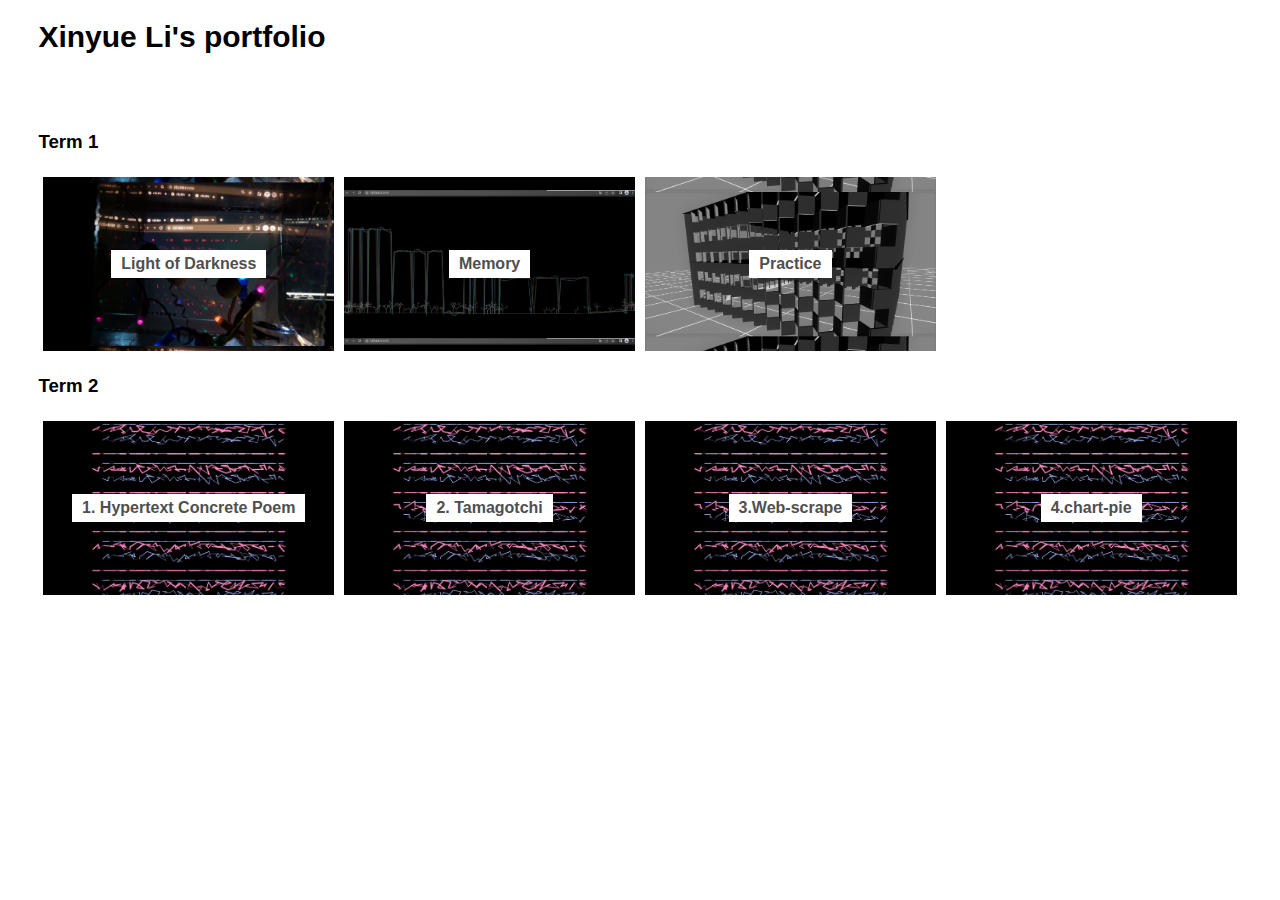
==== portfolio-Xinyue Li/index.html @ 25bc2fce "Add files via upload" ====
<!DOCTYPE html>
<html>
    <head>
        <meta charset="UTF-8">

        <!-- meta viewport tag needed to make site responsive on mobile devices https://developer.mozilla.org/en-US/docs/Web/HTML/Viewport_meta_tag -->
        <meta name="viewport" content="width=device-width, initial-scale=1" />

        <title>WCC Portfolio</title>

        <link rel="stylesheet" href="./css/style.css">

    </head>
    <body>

        <header>
            <h1>Xinyue Li's portfolio</h1>

        </header>

        <main>
            <h3>Term 1</h3>
            <section class="flex-container">
                <div class="flex-item"> 
                    <b1>    
                    <a href="./html-demo-page">
                        <h4>Light of Darkness</h4>
                    </a>
                    </b1>    
                </div>

                
                <div class="flex-item"> 
                    <b2>               
                    <a href="./html-demo-page copy">
                        <h4>Memory </h4>
                    </a>
                    </b2>    
                </div>

                <div class="flex-item"> 
                    <b7>
                    <a href="https://leilaxy.github.io/sunflowe/">
                        <h4>Practice</h4>
                    </a>
                    </b7>
                </div>
            </section>

            <h3>Term 2</h3>
            <section class="flex-container">

                <div class="flex-item"> 
                    <b3>
                    <a href="https://leilaxy.github.io/week1-poem/">
                        <h4>1. Hypertext Concrete Poem</h4>
                    </a>
                    </b3>
                </div>
         
                <div class="flex-item"> 
                    <b4>
                    <a href="https://leilaxy.github.io/week2_Tamagotchi/">
                        <h4>2. Tamagotchi </h4>
                    </a>
                    </b4>
                </div>

                <div class="flex-item"> 
                    <b5>
                    <a href="https://github.com/Leilaxy/Leilaxy.github.io/tree/main/web-scrape">
                        <h4>3.Web-scrape</h4>
                    </a>
                    </b5>
                </div>

                <div class="flex-item"> 
                    <b6>
                    <a href="https://leilaxy.github.io/week4-chart-pie/chart-pie/">
                        <h4>4.chart-pie</h4>
                    </a>
                    </b6>
                </div>

                    <!-- Keep adding per week -->

                
            </section> 

        </main>
        <footer>
           <!-- normally information like contact details etc  -->
           <!-- read more about semantic HTML https://www.w3schools.com/html/html5_semantic_elements.asp -->
           
        </footer>

    </body>
</html>
---- portfolio-Xinyue Li/css/style.css ----
/*This is a comment in CSS*/

body{
    font-family: Verdana, sans-serif;
    margin: 0;
}

h1{
    font-size: 30px;
    
}

p{
    font-size: 16px;
}

header{
    padding:0 3%;
}

main{
    width:100%;
    max-width:1400px; /* means it won't be larger than 1200px on larger screens */
    box-sizing: border-box;
    margin: 0 auto;
    padding: 3%;

}

footer{
    width:100%;
    min-height:100px;
}


/* Flex layouts are one of the easier ways to style responsive layouts that work on all devices */
/* https://developer.mozilla.org/en-US/docs/Learn/CSS/CSS_layout/Flexbox */

.flex-container{
    display: flex; /* all children will now be flex items */
    flex-direction: row; /* other option is column */
    flex-wrap: wrap; /* means the children will wrap to a new line */
}

.flex-item{
    display: flex;
    /* the following three items can be put on one line: https://developer.mozilla.org/en-US/docs/Web/CSS/flex */
    flex-grow: 0;
    flex-shrink: 0;
    flex-basis: 25%; /*width of the box, take up a quarter of the parent's size*/
    box-sizing: border-box; /*this means that we can add padding, line below, and still only take 25% width of parent*/
    padding: 5px;
}

.flex-item a{
    display: flex;
    width: 100%;
    height: 0;
    padding: 30% 0;
    /* background-image: url(20230213112033.png); change the image to one of you choice */
    background-position: center;
    background-size: 100%;
    justify-content: center;
    align-items: center;
    text-align: center;
    text-decoration: none;
    color:#4f4f4f;
    transition: all 0.2s; /* CSS transitions https://developer.mozilla.org/en-US/docs/Web/CSS/CSS_Transitions/Using_CSS_transitions */
}

.flex-item b1{
    display: flex;
    width: 100%;
    height: 0;
    padding: 30% 0;
    background-image: url(DSCF4108.jpg); /*change the image to one of you choice */
    background-position: center;
    background-size: 100%;
    justify-content: center;
    align-items: center;
    text-align: center;
    text-decoration: none;
    color:#4f4f4f;
    transition: all 0.2s; /* CSS transitions https://developer.mozilla.org/en-US/docs/Web/CSS/CSS_Transitions/Using_CSS_transitions */
}

.flex-item b2{
    display: flex;
    width: 100%;
    height: 0;
    padding: 30% 0;
    background-image: url(b987da02cb61ef5fb91588a2c345040.png); /*change the image to one of you choice */
    background-position: center;
    background-size: 100%;
    justify-content: center;
    align-items: center;
    text-align: center;
    text-decoration: none;
    color:#4f4f4f;
    transition: all 0.2s; /* CSS transitions https://developer.mozilla.org/en-US/docs/Web/CSS/CSS_Transitions/Using_CSS_transitions */
}

.flex-item b3{
    display: flex;
    width: 100%;
    height: 0;
    padding: 30% 0;
    background-image: url(c302926191288de47d9c4d169e652a9.png); /*change the image to one of you choice */
    background-position: center;
    background-size: 100%;
    justify-content: center;
    align-items: center;
    text-align: center;
    text-decoration: none;
    color:#4f4f4f;
    transition: all 0.2s; /* CSS transitions https://developer.mozilla.org/en-US/docs/Web/CSS/CSS_Transitions/Using_CSS_transitions */
}

.flex-item b4{
    display: flex;
    width: 100%;
    height: 0;
    padding: 30% 0;
    background-image: url(c302926191288de47d9c4d169e652a9.png); /*change the image to one of you choice */
    background-position: center;
    background-size: 100%;
    justify-content: center;
    align-items: center;
    text-align: center;
    text-decoration: none;
    color:#4f4f4f;
    transition: all 0.2s; /* CSS transitions https://developer.mozilla.org/en-US/docs/Web/CSS/CSS_Transitions/Using_CSS_transitions */
}

.flex-item b5{
    display: flex;
    width: 100%;
    height: 0;
    padding: 30% 0;
    background-image: url(c302926191288de47d9c4d169e652a9.png); /*change the image to one of you choice */
    background-position: center;
    background-size: 100%;
    justify-content: center;
    align-items: center;
    text-align: center;
    text-decoration: none;
    color:#4f4f4f;
    transition: all 0.2s; /* CSS transitions https://developer.mozilla.org/en-US/docs/Web/CSS/CSS_Transitions/Using_CSS_transitions */
}
.flex-item b6{
    display: flex;
    width: 100%;
    height: 0;
    padding: 30% 0;
    background-image: url(c302926191288de47d9c4d169e652a9.png); /*change the image to one of you choice */
    background-position: center;
    background-size: 100%;
    justify-content: center;
    align-items: center;
    text-align: center;
    text-decoration: none;
    color:#4f4f4f;
    transition: all 0.2s; /* CSS transitions https://developer.mozilla.org/en-US/docs/Web/CSS/CSS_Transitions/Using_CSS_transitions */
}

.flex-item b7{
    display: flex;
    width: 100%;
    height: 0;
    padding: 30% 0;
    background-image: url(20230213231118.png); /*change the image to one of you choice */
    background-position: center;
    background-size: 100%;
    justify-content: center;
    align-items: center;
    text-align: center;
    text-decoration: none;
    color:#4f4f4f;
    transition: all 0.2s; /* CSS transitions https://developer.mozilla.org/en-US/docs/Web/CSS/CSS_Transitions/Using_CSS_transitions */
}

/* want a different background image for each project? */
/* try give each a tag a unique id in your HTML and then set different background images here*/
/* EXAMPLE CSS: won't work if you just un-comment this:*/
/* .flex-item a#my-special-id{
    background-image: url(../assets/images/custom-image-name.jpeg); 
} */


.flex-item a:hover{
    color:#bbbbbb;
    background-size: 120%;
}
.flex-item b1:hover{
    color:#bbbbbb;
    background-size: 120%;
}
.flex-item b2:hover{
    color:#bbbbbb;
    background-size: 120%;
}
.flex-item b3:hover{
    color:#bbbbbb;
    background-size: 120%;
}
.flex-item b4:hover{
    color:#bbbbbb;
    background-size: 120%;
}
.flex-item b5:hover{
    color:#bbbbbb;
    background-size: 120%;
}
.flex-item b6:hover{
    color:#bbbbbb;
    background-size: 120%;
}


.flex-item h4{
   margin:10px;
   background-color: white;
   padding:5px 10px;
}


/* Media Queries for responsive design */

/* Un-comment the body background-colors to see bold debug color change between screen sizes */

/* Extra large */
@media screen and (max-width: 1200px) {
    /* body {
      background-color: rgb(0, 255, 162);
    } */

    .flex-item{
        flex-basis: 33.33%; /*width of the box, take up a quarter of the parent's size*/
    }
}

/* Large */
@media screen and (max-width: 992px) {
    /* body {
      background-color: rgb(255, 81, 0);
    } */

}

/* Medium */
@media screen and (max-width: 768px) {
    /* body {
      background-color: rgb(255, 0, 191);
    } */

    .flex-item{
        flex-basis: 50%; /*width of the box, take up a quarter of the parent's size*/
    }
}

/* Small */
@media screen and (max-width: 576px) {
    /* body {
      background-color: blue;
    } */

    .flex-item{
        flex-basis: 100%; /*width of the box, take up a quarter of the parent's size*/
    }
}
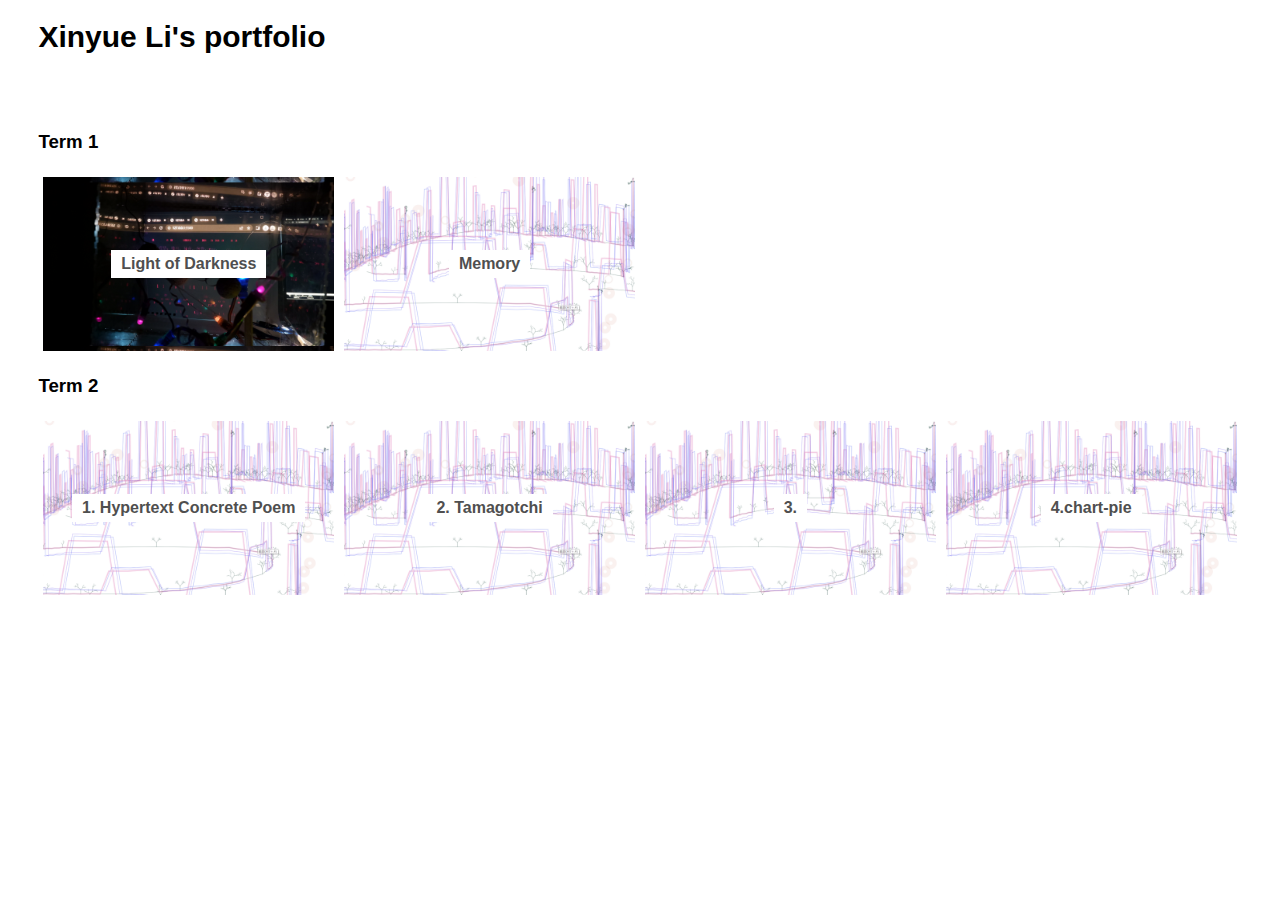
==== commit b51bab67: "Add files via upload" ====
--- a/portfolio-Xinyue Li/index.html
+++ b/portfolio-Xinyue Li/index.html
@@ -22,28 +22,15 @@
             <h3>Term 1</h3>
             <section class="flex-container">
                 <div class="flex-item"> 
-                    <b1>    
                     <a href="./html-demo-page">
                         <h4>Light of Darkness</h4>
                     </a>
-                    </b1>    
-                </div>
-
-                
-                <div class="flex-item"> 
-                    <b2>               
-                    <a href="./html-demo-page copy">
-                        <h4>Memory </h4>
-                    </a>
-                    </b2>    
                 </div>
 
                 <div class="flex-item"> 
-                    <b7>
-                    <a href="https://leilaxy.github.io/sunflowe/">
-                        <h4>Practice</h4>
-                    </a>
-                    </b7>
+                    <b href="./html-demo-page copy">
+                        <h4>Memory </h4>
+                    </b>
                 </div>
             </section>
 
@@ -51,35 +38,27 @@
             <section class="flex-container">
 
                 <div class="flex-item"> 
-                    <b3>
-                    <a href="https://leilaxy.github.io/week1-poem/">
+                    <c href="https://leilaxy.github.io/week1-poem/">
                         <h4>1. Hypertext Concrete Poem</h4>
-                    </a>
-                    </b3>
+                    </c>
                 </div>
          
                 <div class="flex-item"> 
-                    <b4>
-                    <a href="https://leilaxy.github.io/week2_Tamagotchi/">
+                    <d href="https://leilaxy.github.io/week2_Tamagotchi/">
                         <h4>2. Tamagotchi </h4>
-                    </a>
-                    </b4>
+                    </d>
                 </div>
 
                 <div class="flex-item"> 
-                    <b5>
-                    <a href="https://github.com/Leilaxy/Leilaxy.github.io/tree/main/web-scrape">
-                        <h4>3.Web-scrape</h4>
-                    </a>
-                    </b5>
+                    <e href="#">
+                        <h4>3.</h4>
+                    </e>
                 </div>
 
                 <div class="flex-item"> 
-                    <b6>
-                    <a href="https://leilaxy.github.io/week4-chart-pie/chart-pie/">
+                    <f href="https://leilaxy.github.io/week4-chart-pie/chart-pie/">
                         <h4>4.chart-pie</h4>
-                    </a>
-                    </b6>
+                    </f>
                 </div>
 
                     <!-- Keep adding per week -->
--- a/portfolio-Xinyue Li/css/style.css
+++ b/portfolio-Xinyue Li/css/style.css
@@ -58,22 +58,6 @@
     width: 100%;
     height: 0;
     padding: 30% 0;
-    /* background-image: url(20230213112033.png); change the image to one of you choice */
-    background-position: center;
-    background-size: 100%;
-    justify-content: center;
-    align-items: center;
-    text-align: center;
-    text-decoration: none;
-    color:#4f4f4f;
-    transition: all 0.2s; /* CSS transitions https://developer.mozilla.org/en-US/docs/Web/CSS/CSS_Transitions/Using_CSS_transitions */
-}
-
-.flex-item b1{
-    display: flex;
-    width: 100%;
-    height: 0;
-    padding: 30% 0;
     background-image: url(DSCF4108.jpg); /*change the image to one of you choice */
     background-position: center;
     background-size: 100%;
@@ -85,91 +69,92 @@
     transition: all 0.2s; /* CSS transitions https://developer.mozilla.org/en-US/docs/Web/CSS/CSS_Transitions/Using_CSS_transitions */
 }
 
-.flex-item b2{
-    display: flex;
-    width: 100%;
-    height: 0;
-    padding: 30% 0;
-    background-image: url(b987da02cb61ef5fb91588a2c345040.png); /*change the image to one of you choice */
-    background-position: center;
-    background-size: 100%;
-    justify-content: center;
-    align-items: center;
-    text-align: center;
-    text-decoration: none;
-    color:#4f4f4f;
-    transition: all 0.2s; /* CSS transitions https://developer.mozilla.org/en-US/docs/Web/CSS/CSS_Transitions/Using_CSS_transitions */
-}
-
-.flex-item b3{
-    display: flex;
-    width: 100%;
-    height: 0;
-    padding: 30% 0;
-    background-image: url(c302926191288de47d9c4d169e652a9.png); /*change the image to one of you choice */
-    background-position: center;
-    background-size: 100%;
-    justify-content: center;
-    align-items: center;
-    text-align: center;
-    text-decoration: none;
-    color:#4f4f4f;
-    transition: all 0.2s; /* CSS transitions https://developer.mozilla.org/en-US/docs/Web/CSS/CSS_Transitions/Using_CSS_transitions */
-}
-
-.flex-item b4{
-    display: flex;
-    width: 100%;
-    height: 0;
-    padding: 30% 0;
-    background-image: url(c302926191288de47d9c4d169e652a9.png); /*change the image to one of you choice */
-    background-position: center;
-    background-size: 100%;
-    justify-content: center;
-    align-items: center;
-    text-align: center;
-    text-decoration: none;
-    color:#4f4f4f;
-    transition: all 0.2s; /* CSS transitions https://developer.mozilla.org/en-US/docs/Web/CSS/CSS_Transitions/Using_CSS_transitions */
-}
-
-.flex-item b5{
-    display: flex;
-    width: 100%;
-    height: 0;
-    padding: 30% 0;
-    background-image: url(c302926191288de47d9c4d169e652a9.png); /*change the image to one of you choice */
-    background-position: center;
-    background-size: 100%;
-    justify-content: center;
-    align-items: center;
-    text-align: center;
-    text-decoration: none;
-    color:#4f4f4f;
-    transition: all 0.2s; /* CSS transitions https://developer.mozilla.org/en-US/docs/Web/CSS/CSS_Transitions/Using_CSS_transitions */
-}
-.flex-item b6{
-    display: flex;
-    width: 100%;
-    height: 0;
-    padding: 30% 0;
-    background-image: url(c302926191288de47d9c4d169e652a9.png); /*change the image to one of you choice */
-    background-position: center;
-    background-size: 100%;
-    justify-content: center;
-    align-items: center;
-    text-align: center;
-    text-decoration: none;
-    color:#4f4f4f;
-    transition: all 0.2s; /* CSS transitions https://developer.mozilla.org/en-US/docs/Web/CSS/CSS_Transitions/Using_CSS_transitions */
-}
-
-.flex-item b7{
-    display: flex;
-    width: 100%;
-    height: 0;
-    padding: 30% 0;
-    background-image: url(20230213231118.png); /*change the image to one of you choice */
+.flex-item b{
+    display: flex;
+    width: 100%;
+    height: 0;
+    padding: 30% 0;
+    background-image: url(20230213112033.png); /*change the image to one of you choice */
+    background-position: center;
+    background-size: 100%;
+    justify-content: center;
+    align-items: center;
+    text-align: center;
+    text-decoration: none;
+    color:#4f4f4f;
+    transition: all 0.2s; /* CSS transitions https://developer.mozilla.org/en-US/docs/Web/CSS/CSS_Transitions/Using_CSS_transitions */
+}
+
+.flex-item c{
+    display: flex;
+    width: 100%;
+    height: 0;
+    padding: 30% 0;
+    background-image: url(20230213112033.png); /*change the image to one of you choice */
+    background-position: center;
+    background-size: 100%;
+    justify-content: center;
+    align-items: center;
+    text-align: center;
+    text-decoration: none;
+    color:#4f4f4f;
+    transition: all 0.2s; /* CSS transitions https://developer.mozilla.org/en-US/docs/Web/CSS/CSS_Transitions/Using_CSS_transitions */
+}
+
+.flex-item d{
+    display: flex;
+    width: 100%;
+    height: 0;
+    padding: 30% 0;
+    background-image: url(20230213112033.png); /*change the image to one of you choice */
+    background-position: center;
+    background-size: 100%;
+    justify-content: center;
+    align-items: center;
+    text-align: center;
+    text-decoration: none;
+    color:#4f4f4f;
+    transition: all 0.2s; /* CSS transitions https://developer.mozilla.org/en-US/docs/Web/CSS/CSS_Transitions/Using_CSS_transitions */
+}
+
+.flex-item e{
+    display: flex;
+    width: 100%;
+    height: 0;
+    padding: 30% 0;
+    background-image: url(20230213112033.png); /*change the image to one of you choice */
+    background-position: center;
+    background-size: 100%;
+    justify-content: center;
+    align-items: center;
+    text-align: center;
+    text-decoration: none;
+    color:#4f4f4f;
+    transition: all 0.2s; /* CSS transitions https://developer.mozilla.org/en-US/docs/Web/CSS/CSS_Transitions/Using_CSS_transitions */
+}
+
+.flex-item f{
+    display: flex;
+    width: 100%;
+    height: 0;
+    padding: 30% 0;
+    background-image: url(20230213112033.png); /*change the image to one of you choice */
+    background-position: center;
+    background-size: 100%;
+    justify-content: center;
+    align-items: center;
+    text-align: center;
+    text-decoration: none;
+    color:#4f4f4f;
+    transition: all 0.2s; /* CSS transitions https://developer.mozilla.org/en-US/docs/Web/CSS/CSS_Transitions/Using_CSS_transitions */
+}
+
+.flex-item g{
+    display: flex;
+    width: 100%;
+    height: 0;
+    padding: 30% 0;
+    background-image: url(20230213112033.png); /*change the image to one of you choice */
     background-position: center;
     background-size: 100%;
     justify-content: center;
@@ -192,31 +177,6 @@
     color:#bbbbbb;
     background-size: 120%;
 }
-.flex-item b1:hover{
-    color:#bbbbbb;
-    background-size: 120%;
-}
-.flex-item b2:hover{
-    color:#bbbbbb;
-    background-size: 120%;
-}
-.flex-item b3:hover{
-    color:#bbbbbb;
-    background-size: 120%;
-}
-.flex-item b4:hover{
-    color:#bbbbbb;
-    background-size: 120%;
-}
-.flex-item b5:hover{
-    color:#bbbbbb;
-    background-size: 120%;
-}
-.flex-item b6:hover{
-    color:#bbbbbb;
-    background-size: 120%;
-}
-
 
 .flex-item h4{
    margin:10px;
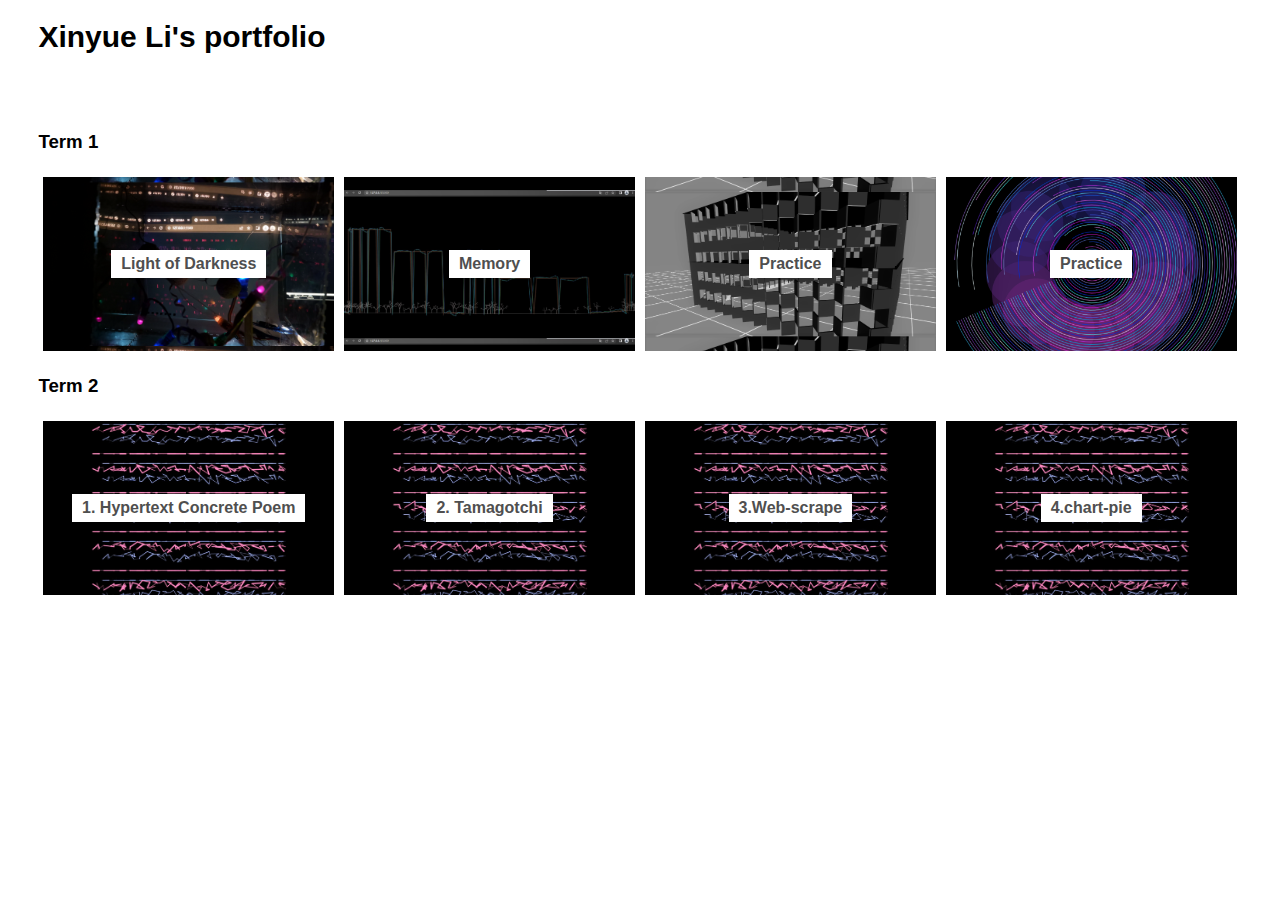
==== commit cbbd1cc4: "Add files via upload" ====
--- a/portfolio-Xinyue Li/index.html
+++ b/portfolio-Xinyue Li/index.html
@@ -22,15 +22,36 @@
             <h3>Term 1</h3>
             <section class="flex-container">
                 <div class="flex-item"> 
+                    <b1>    
                     <a href="./html-demo-page">
                         <h4>Light of Darkness</h4>
                     </a>
+                    </b1>    
+                </div>
+
+                
+                <div class="flex-item"> 
+                    <b2>               
+                    <a href="./html-demo-page copy">
+                        <h4>Memory </h4>
+                    </a>
+                    </b2>    
                 </div>
 
                 <div class="flex-item"> 
-                    <b href="./html-demo-page copy">
-                        <h4>Memory </h4>
-                    </b>
+                    <b7>
+                    <a href="https://leilaxy.github.io/sunflowe/">
+                        <h4>Practice</h4>
+                    </a>
+                    </b7>
+                </div>
+
+                 <div class="flex-item"> 
+                    <b8>
+                    <a href="https://leilaxy.github.io/time/">
+                        <h4>Practice</h4>
+                    </a>
+                    </b8>
                 </div>
             </section>
 
@@ -38,27 +59,35 @@
             <section class="flex-container">
 
                 <div class="flex-item"> 
-                    <c href="https://leilaxy.github.io/week1-poem/">
+                    <b3>
+                    <a href="https://leilaxy.github.io/week1-poem/">
                         <h4>1. Hypertext Concrete Poem</h4>
-                    </c>
+                    </a>
+                    </b3>
                 </div>
          
                 <div class="flex-item"> 
-                    <d href="https://leilaxy.github.io/week2_Tamagotchi/">
+                    <b4>
+                    <a href="https://leilaxy.github.io/week2_Tamagotchi/">
                         <h4>2. Tamagotchi </h4>
-                    </d>
+                    </a>
+                    </b4>
                 </div>
 
                 <div class="flex-item"> 
-                    <e href="#">
-                        <h4>3.</h4>
-                    </e>
+                    <b5>
+                    <a href="https://github.com/Leilaxy/Leilaxy.github.io/tree/main/web-scrape">
+                        <h4>3.Web-scrape</h4>
+                    </a>
+                    </b5>
                 </div>
 
                 <div class="flex-item"> 
-                    <f href="https://leilaxy.github.io/week4-chart-pie/chart-pie/">
+                    <b6>
+                    <a href="https://leilaxy.github.io/week4-chart-pie/chart-pie/">
                         <h4>4.chart-pie</h4>
-                    </f>
+                    </a>
+                    </b6>
                 </div>
 
                     <!-- Keep adding per week -->
--- a/portfolio-Xinyue Li/css/style.css
+++ b/portfolio-Xinyue Li/css/style.css
@@ -58,6 +58,22 @@
     width: 100%;
     height: 0;
     padding: 30% 0;
+    /* background-image: url(20230213112033.png); change the image to one of you choice */
+    background-position: center;
+    background-size: 100%;
+    justify-content: center;
+    align-items: center;
+    text-align: center;
+    text-decoration: none;
+    color:#4f4f4f;
+    transition: all 0.2s; /* CSS transitions https://developer.mozilla.org/en-US/docs/Web/CSS/CSS_Transitions/Using_CSS_transitions */
+}
+
+.flex-item b1{
+    display: flex;
+    width: 100%;
+    height: 0;
+    padding: 30% 0;
     background-image: url(DSCF4108.jpg); /*change the image to one of you choice */
     background-position: center;
     background-size: 100%;
@@ -69,102 +85,116 @@
     transition: all 0.2s; /* CSS transitions https://developer.mozilla.org/en-US/docs/Web/CSS/CSS_Transitions/Using_CSS_transitions */
 }
 
-.flex-item b{
-    display: flex;
-    width: 100%;
-    height: 0;
-    padding: 30% 0;
-    background-image: url(20230213112033.png); /*change the image to one of you choice */
-    background-position: center;
-    background-size: 100%;
-    justify-content: center;
-    align-items: center;
-    text-align: center;
-    text-decoration: none;
-    color:#4f4f4f;
-    transition: all 0.2s; /* CSS transitions https://developer.mozilla.org/en-US/docs/Web/CSS/CSS_Transitions/Using_CSS_transitions */
-}
-
-.flex-item c{
-    display: flex;
-    width: 100%;
-    height: 0;
-    padding: 30% 0;
-    background-image: url(20230213112033.png); /*change the image to one of you choice */
-    background-position: center;
-    background-size: 100%;
-    justify-content: center;
-    align-items: center;
-    text-align: center;
-    text-decoration: none;
-    color:#4f4f4f;
-    transition: all 0.2s; /* CSS transitions https://developer.mozilla.org/en-US/docs/Web/CSS/CSS_Transitions/Using_CSS_transitions */
-}
-
-.flex-item d{
-    display: flex;
-    width: 100%;
-    height: 0;
-    padding: 30% 0;
-    background-image: url(20230213112033.png); /*change the image to one of you choice */
-    background-position: center;
-    background-size: 100%;
-    justify-content: center;
-    align-items: center;
-    text-align: center;
-    text-decoration: none;
-    color:#4f4f4f;
-    transition: all 0.2s; /* CSS transitions https://developer.mozilla.org/en-US/docs/Web/CSS/CSS_Transitions/Using_CSS_transitions */
-}
-
-.flex-item e{
-    display: flex;
-    width: 100%;
-    height: 0;
-    padding: 30% 0;
-    background-image: url(20230213112033.png); /*change the image to one of you choice */
-    background-position: center;
-    background-size: 100%;
-    justify-content: center;
-    align-items: center;
-    text-align: center;
-    text-decoration: none;
-    color:#4f4f4f;
-    transition: all 0.2s; /* CSS transitions https://developer.mozilla.org/en-US/docs/Web/CSS/CSS_Transitions/Using_CSS_transitions */
-}
-
-.flex-item f{
-    display: flex;
-    width: 100%;
-    height: 0;
-    padding: 30% 0;
-    background-image: url(20230213112033.png); /*change the image to one of you choice */
-    background-position: center;
-    background-size: 100%;
-    justify-content: center;
-    align-items: center;
-    text-align: center;
-    text-decoration: none;
-    color:#4f4f4f;
-    transition: all 0.2s; /* CSS transitions https://developer.mozilla.org/en-US/docs/Web/CSS/CSS_Transitions/Using_CSS_transitions */
-}
-
-.flex-item g{
-    display: flex;
-    width: 100%;
-    height: 0;
-    padding: 30% 0;
-    background-image: url(20230213112033.png); /*change the image to one of you choice */
-    background-position: center;
-    background-size: 100%;
-    justify-content: center;
-    align-items: center;
-    text-align: center;
-    text-decoration: none;
-    color:#4f4f4f;
-    transition: all 0.2s; /* CSS transitions https://developer.mozilla.org/en-US/docs/Web/CSS/CSS_Transitions/Using_CSS_transitions */
-}
-
+.flex-item b2{
+    display: flex;
+    width: 100%;
+    height: 0;
+    padding: 30% 0;
+    background-image: url(b987da02cb61ef5fb91588a2c345040.png); /*change the image to one of you choice */
+    background-position: center;
+    background-size: 100%;
+    justify-content: center;
+    align-items: center;
+    text-align: center;
+    text-decoration: none;
+    color:#4f4f4f;
+    transition: all 0.2s; /* CSS transitions https://developer.mozilla.org/en-US/docs/Web/CSS/CSS_Transitions/Using_CSS_transitions */
+}
+
+.flex-item b3{
+    display: flex;
+    width: 100%;
+    height: 0;
+    padding: 30% 0;
+    background-image: url(c302926191288de47d9c4d169e652a9.png); /*change the image to one of you choice */
+    background-position: center;
+    background-size: 100%;
+    justify-content: center;
+    align-items: center;
+    text-align: center;
+    text-decoration: none;
+    color:#4f4f4f;
+    transition: all 0.2s; /* CSS transitions https://developer.mozilla.org/en-US/docs/Web/CSS/CSS_Transitions/Using_CSS_transitions */
+}
+
+.flex-item b4{
+    display: flex;
+    width: 100%;
+    height: 0;
+    padding: 30% 0;
+    background-image: url(c302926191288de47d9c4d169e652a9.png); /*change the image to one of you choice */
+    background-position: center;
+    background-size: 100%;
+    justify-content: center;
+    align-items: center;
+    text-align: center;
+    text-decoration: none;
+    color:#4f4f4f;
+    transition: all 0.2s; /* CSS transitions https://developer.mozilla.org/en-US/docs/Web/CSS/CSS_Transitions/Using_CSS_transitions */
+}
+
+.flex-item b5{
+    display: flex;
+    width: 100%;
+    height: 0;
+    padding: 30% 0;
+    background-image: url(c302926191288de47d9c4d169e652a9.png); /*change the image to one of you choice */
+    background-position: center;
+    background-size: 100%;
+    justify-content: center;
+    align-items: center;
+    text-align: center;
+    text-decoration: none;
+    color:#4f4f4f;
+    transition: all 0.2s; /* CSS transitions https://developer.mozilla.org/en-US/docs/Web/CSS/CSS_Transitions/Using_CSS_transitions */
+}
+.flex-item b6{
+    display: flex;
+    width: 100%;
+    height: 0;
+    padding: 30% 0;
+    background-image: url(c302926191288de47d9c4d169e652a9.png); /*change the image to one of you choice */
+    background-position: center;
+    background-size: 100%;
+    justify-content: center;
+    align-items: center;
+    text-align: center;
+    text-decoration: none;
+    color:#4f4f4f;
+    transition: all 0.2s; /* CSS transitions https://developer.mozilla.org/en-US/docs/Web/CSS/CSS_Transitions/Using_CSS_transitions */
+}
+
+.flex-item b7{
+    display: flex;
+    width: 100%;
+    height: 0;
+    padding: 30% 0;
+    background-image: url(20230213231118.png); /*change the image to one of you choice */
+    background-position: center;
+    background-size: 100%;
+    justify-content: center;
+    align-items: center;
+    text-align: center;
+    text-decoration: none;
+    color:#4f4f4f;
+    transition: all 0.2s; /* CSS transitions https://developer.mozilla.org/en-US/docs/Web/CSS/CSS_Transitions/Using_CSS_transitions */
+}
+
+.flex-item b8{
+    display: flex;
+    width: 100%;
+    height: 0;
+    padding: 30% 0;
+    background-image: url(f701a9e3bbff6efd12ed512e922d7c0.png); /*change the image to one of you choice */
+    background-position: center;
+    background-size: 100%;
+    justify-content: center;
+    align-items: center;
+    text-align: center;
+    text-decoration: none;
+    color:#4f4f4f;
+    transition: all 0.2s; /* CSS transitions https://developer.mozilla.org/en-US/docs/Web/CSS/CSS_Transitions/Using_CSS_transitions */
+}
 /* want a different background image for each project? */
 /* try give each a tag a unique id in your HTML and then set different background images here*/
 /* EXAMPLE CSS: won't work if you just un-comment this:*/
@@ -177,6 +207,31 @@
     color:#bbbbbb;
     background-size: 120%;
 }
+.flex-item b1:hover{
+    color:#bbbbbb;
+    background-size: 120%;
+}
+.flex-item b2:hover{
+    color:#bbbbbb;
+    background-size: 120%;
+}
+.flex-item b3:hover{
+    color:#bbbbbb;
+    background-size: 120%;
+}
+.flex-item b4:hover{
+    color:#bbbbbb;
+    background-size: 120%;
+}
+.flex-item b5:hover{
+    color:#bbbbbb;
+    background-size: 120%;
+}
+.flex-item b6:hover{
+    color:#bbbbbb;
+    background-size: 120%;
+}
+
 
 .flex-item h4{
    margin:10px;
